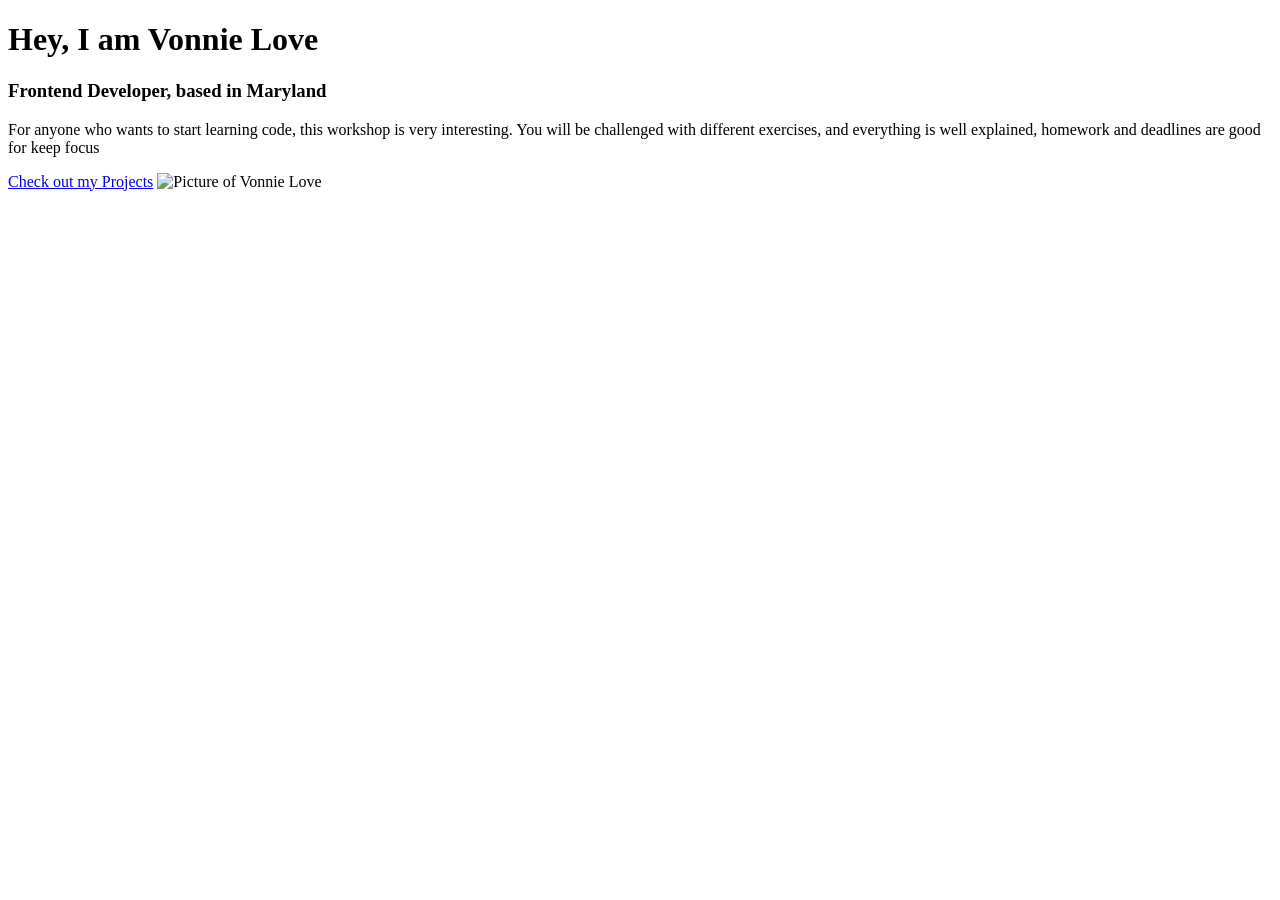
==== about.html @ 97579876 "Created new files" ====
<!doctype html>
<html lang="en">
  <head>
    <meta charset="UTF-8" />
    <meta name="viewport" content="width=device-width, initial-scale=1.0" />
    <meta name="Vonnie Love" content="Webpage about me and my projects" />
    <link rel="stylesheet" href="src/style.css" />

    <title>About Page</title>
  </head>
  <body>
    <h1>Hey, I am Vonnie Love</h1>
    <h3>Frontend Developer, based in Maryland</h3>

    <p>
      For anyone who wants to start learning code, this workshop is very
      interesting. You will be challenged with different exercises, and
      everything is well explained, homework and deadlines are good for keep
      focus
    </p>
    <a href="projects.html">Check out my Projects</a>
    <img src="vonnie.img" alt="Picture of Vonnie Love" />
  </body>
</html>
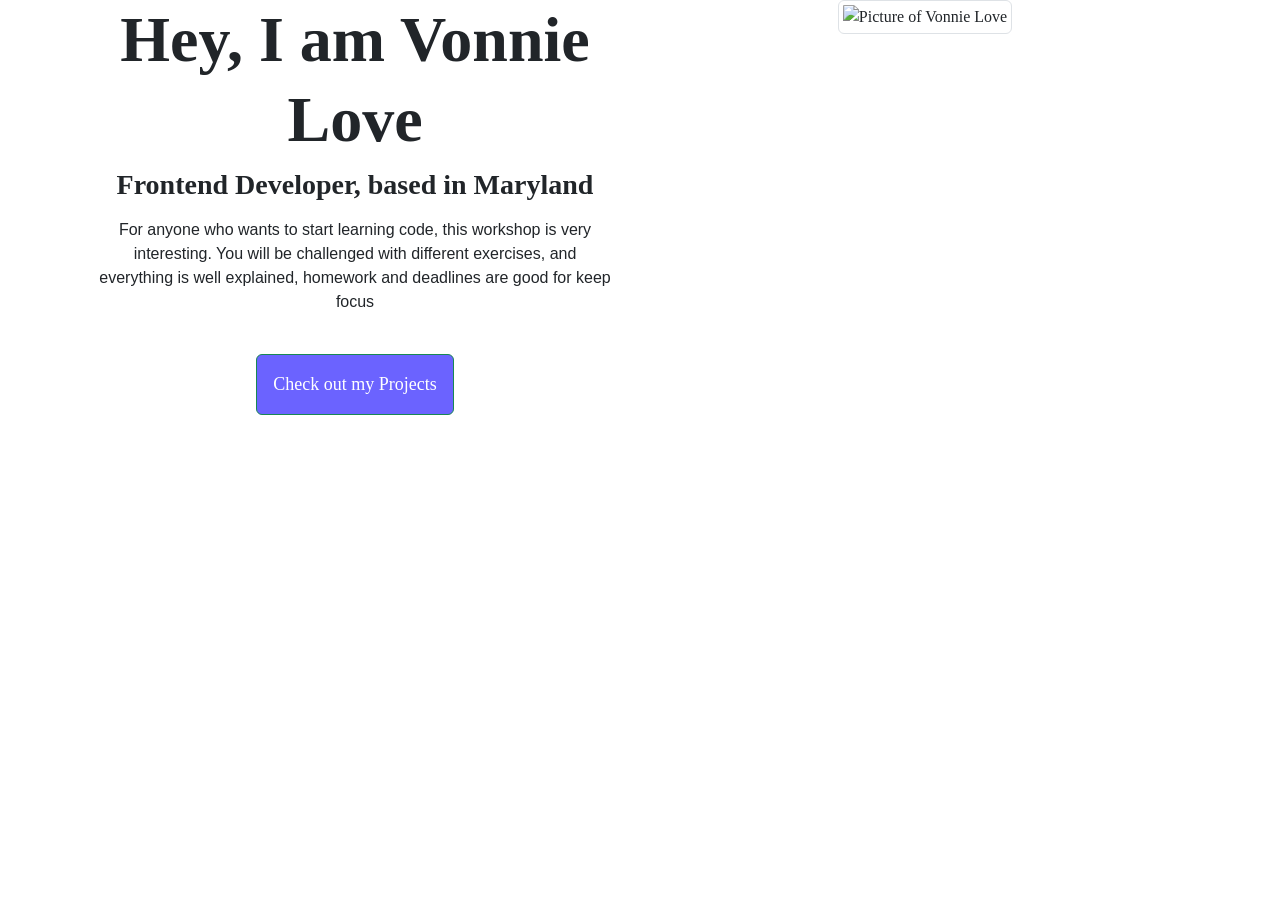
==== commit 98d46669: "updated content" ====
--- a/about.html
+++ b/about.html
@@ -4,21 +4,46 @@
     <meta charset="UTF-8" />
     <meta name="viewport" content="width=device-width, initial-scale=1.0" />
     <meta name="Vonnie Love" content="Webpage about me and my projects" />
+    <link
+      href="https://cdn.jsdelivr.net/npm/bootstrap@5.3.8/dist/css/bootstrap.min.css"
+      rel="stylesheet"
+      integrity="sha384-sRIl4kxILFvY47J16cr9ZwB07vP4J8+LH7qKQnuqkuIAvNWLzeN8tE5YBujZqJLB"
+      crossorigin="anonymous"
+    />
     <link rel="stylesheet" href="src/style.css" />
 
     <title>About Page</title>
   </head>
   <body>
-    <h1>Hey, I am Vonnie Love</h1>
-    <h3>Frontend Developer, based in Maryland</h3>
+    <div class="container">
+      <div class="row">
+        <div class="col-md-6">
+          <h1>Hey, I am Vonnie Love</h1>
+          <h3>Frontend Developer, based in Maryland</h3>
 
-    <p>
-      For anyone who wants to start learning code, this workshop is very
-      interesting. You will be challenged with different exercises, and
-      everything is well explained, homework and deadlines are good for keep
-      focus
-    </p>
-    <a href="projects.html">Check out my Projects</a>
-    <img src="vonnie.img" alt="Picture of Vonnie Love" />
+          <p class="m-3">
+            For anyone who wants to start learning code, this workshop is very
+            interesting. You will be challenged with different exercises, and
+            everything is well explained, homework and deadlines are good for
+            keep focus
+          </p>
+          <a href="projects.html" class="btn btn-success p-3 m-4 main-color projects"
+            >Check out my Projects</a
+          >
+        </div>
+        <div class="col-md-6">
+          <img
+            src="images/vonnie.jpg"
+            class="img-fluid img-thumbnail rounded"
+            alt="Picture of Vonnie Love"
+          />
+        </div>
+        <script
+          src="https://cdn.jsdelivr.net/npm/bootstrap@5.3.8/dist/js/bootstrap.bundle.min.js"
+          integrity="sha384-FKyoEForCGlyvwx9Hj09JcYn3nv7wiPVlz7YYwJrWVcXK/BmnVDxM+D2scQbITxI"
+          crossorigin="anonymous"
+        ></script>
+      </div>
+    </div>
   </body>
 </html>
--- a/src/style.css
+++ b/src/style.css
@@ -0,0 +1,28 @@
+:root {
+  --main-font-family: "Playfair Display", serif, "Poppins", sans-serif;
+  --main-color: #6b63ff;
+}
+
+.container {
+  text-align: center;
+  font-family: var(--main-font-family);
+}
+h1 {
+  font-size: 64px;
+  line-height: 80px;
+  font-weight: 700;
+}
+h3 {
+  font-weight: 700;
+}
+p {
+  font-family: "Poppins", sans-serif;
+  font-weight: 500;
+}
+
+.main-color {
+  background-color: var(--main-color);
+}
+.projects {
+  font-size: 18px;
+}
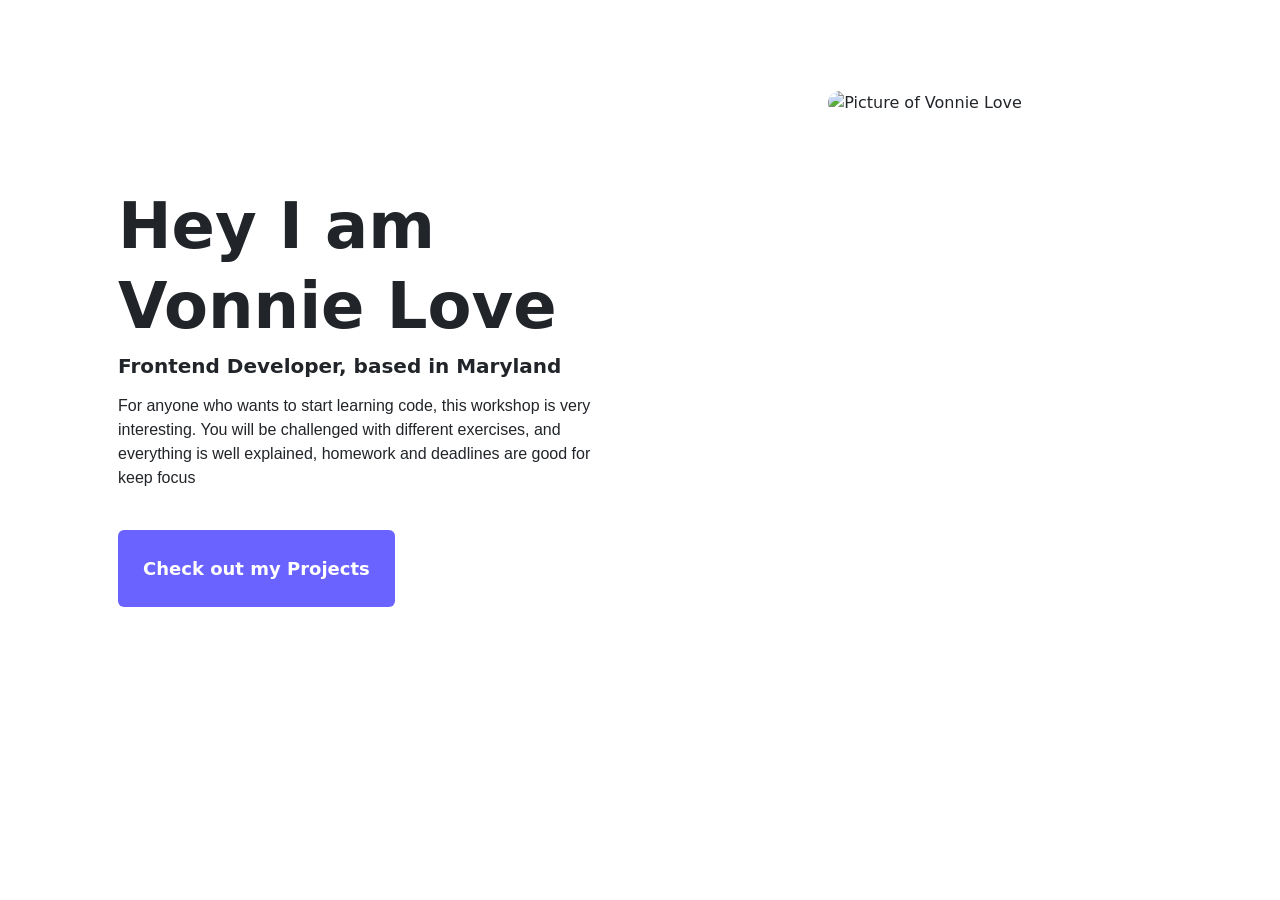
==== commit be026712: "updated css" ====
--- a/about.html
+++ b/about.html
@@ -4,6 +4,12 @@
     <meta charset="UTF-8" />
     <meta name="viewport" content="width=device-width, initial-scale=1.0" />
     <meta name="Vonnie Love" content="Webpage about me and my projects" />
+    <link rel="preconnect" href="https://fonts.googleapis.com" />
+    <link rel="preconnect" href="https://fonts.gstatic.com" crossorigin />
+    <link
+      href="https://fonts.googleapis.com/css2?family=Nunito:ital,wght@0,200..1000;1,200..1000&family=Ubuntu:ital,wght@0,300;0,400;0,500;0,700;1,300;1,400;1,500;1,700&display=swap"
+      rel="stylesheet"
+    />
     <link
       href="https://cdn.jsdelivr.net/npm/bootstrap@5.3.8/dist/css/bootstrap.min.css"
       rel="stylesheet"
@@ -17,24 +23,26 @@
   <body>
     <div class="container">
       <div class="row">
-        <div class="col-md-6">
-          <h1>Hey, I am Vonnie Love</h1>
+        <div class="info-sect col-md-6 text-start mt-5 p-5">
+          <h1>Hey I am Vonnie Love</h1>
           <h3>Frontend Developer, based in Maryland</h3>
 
-          <p class="m-3">
+          <p class="mt-3 pr-3">
             For anyone who wants to start learning code, this workshop is very
             interesting. You will be challenged with different exercises, and
             everything is well explained, homework and deadlines are good for
             keep focus
           </p>
-          <a href="projects.html" class="btn btn-success p-3 m-4 main-color projects"
+          <a
+            href="about.html"
+            class="btn text-start mt-4 p-4 main-color projects text-white"
             >Check out my Projects</a
           >
         </div>
         <div class="col-md-6">
           <img
             src="images/vonnie.jpg"
-            class="img-fluid img-thumbnail rounded"
+            class="img-fluid rounded-4"
             alt="Picture of Vonnie Love"
           />
         </div>
--- a/src/style.css
+++ b/src/style.css
@@ -1,11 +1,19 @@
 :root {
   --main-font-family: "Playfair Display", serif, "Poppins", sans-serif;
   --main-color: #6b63ff;
+  --second-color:#FFFFFF;
 }
 
 .container {
   text-align: center;
-  font-family: var(--main-font-family);
+  font-family: .ubuntu-bold {
+  font-family: "Ubuntu", sans-serif;
+  font-weight: 700;
+  font-style: normal;
+};
+  margin: 90px auto;
+  background-color: var(--second-color);
+
 }
 h1 {
   font-size: 64px;
@@ -14,6 +22,7 @@
 }
 h3 {
   font-weight: 700;
+  font-size: 20px;
 }
 p {
   font-family: "Poppins", sans-serif;
@@ -25,4 +34,21 @@
 }
 .projects {
   font-size: 18px;
+  text-align: left;
+  font-weight: 600;
+  color: var(--second-color);
 }
+
+img {
+  width: 90%;
+}
+
+.info-sect {
+  text-align: left;
+}
+
+.ubuntu-bold {
+  font-family: "Ubuntu", sans-serif;
+  font-weight: 700;
+  font-style: normal;
+}
